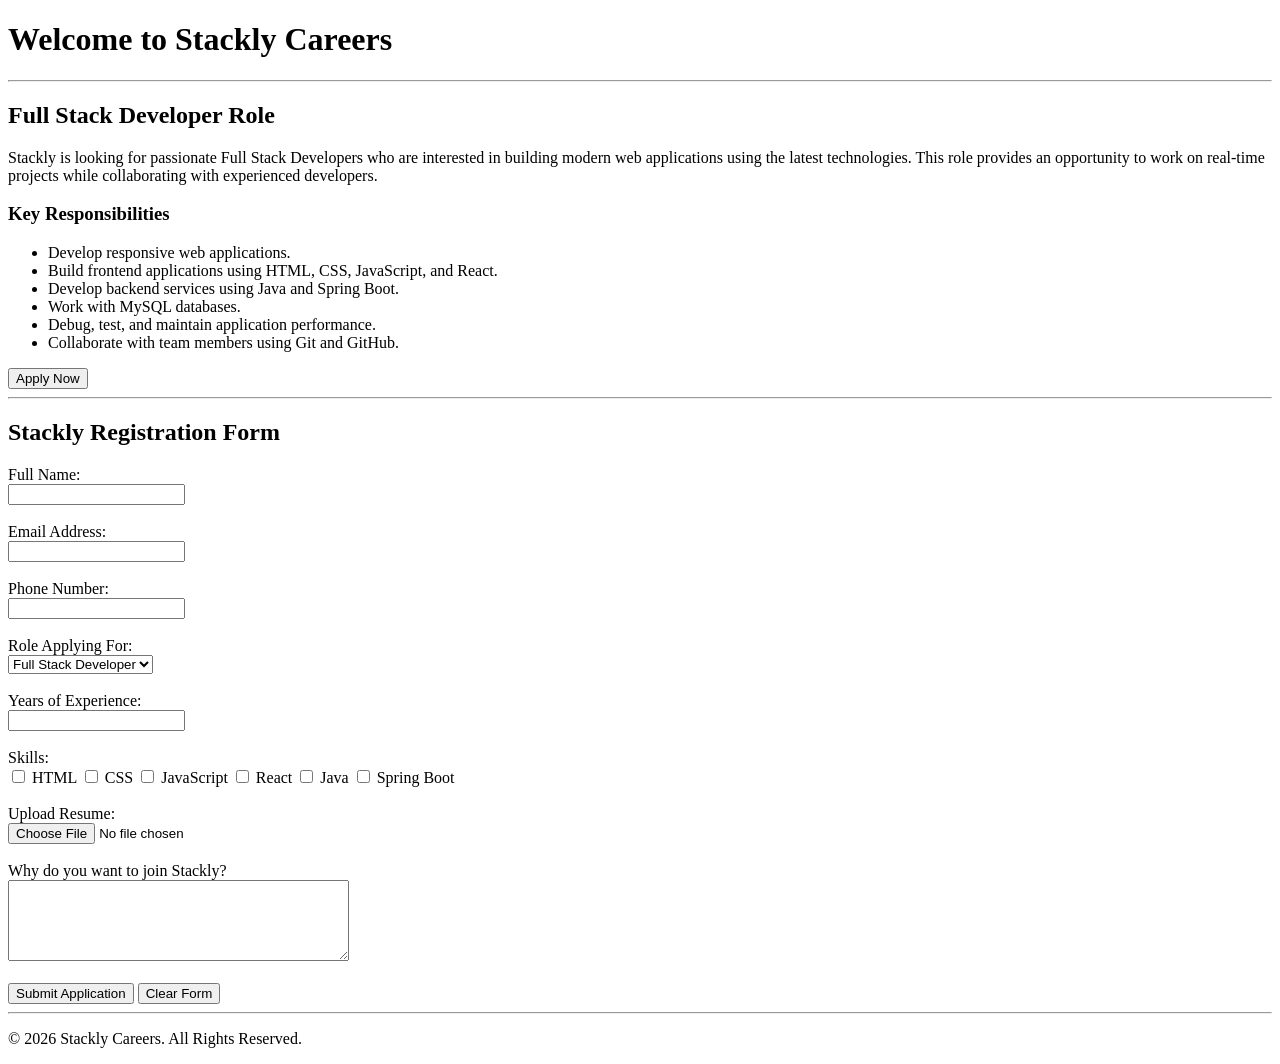
==== index.html @ b57d5f55 "Updated Stackly careers website" ====
<!DOCTYPE html>
<html lang="en">
<head>
    <meta charset="UTF-8">
    <meta name="viewport" content="width=device-width, initial-scale=1.0">
    <title>Stackly Careers</title>
</head>

<body>

    <!-- Header -->
    <header>
        <h1>Welcome to Stackly Careers</h1>
        <hr>
    </header>

    <!-- ========================= -->
    <!-- Section 1 - Normal Section -->
    <!-- ========================= -->

    <section>
        <h2>Full Stack Developer Role</h2>

        <p>
            Stackly is looking for passionate Full Stack Developers who are
            interested in building modern web applications using the latest
            technologies. This role provides an opportunity to work on real-time
            projects while collaborating with experienced developers.
        </p>

        <h3>Key Responsibilities</h3>

        <ul>
            <li>Develop responsive web applications.</li>
            <li>Build frontend applications using HTML, CSS, JavaScript, and React.</li>
            <li>Develop backend services using Java and Spring Boot.</li>
            <li>Work with MySQL databases.</li>
            <li>Debug, test, and maintain application performance.</li>
            <li>Collaborate with team members using Git and GitHub.</li>
        </ul>

        <button>Apply Now</button>
    </section>

    <hr>

    <!-- ========================= -->
    <!-- Section 2 - Registration Form -->
    <!-- ========================= -->

    <section>

        <h2>Stackly Registration Form</h2>

        <form>

            <label>Full Name:</label><br>
            <input type="text" name="fullname"><br><br>

            <label>Email Address:</label><br>
            <input type="email" name="email"><br><br>

            <label>Phone Number:</label><br>
            <input type="tel" name="phone"><br><br>

            <label>Role Applying For:</label><br>

            <select name="role">
                <option>Full Stack Developer</option>
                <option>Frontend Developer</option>
                <option>Backend Developer</option>
                <option>Java Developer</option>
                <option>React Developer</option>
            </select>

            <br><br>

            <label>Years of Experience:</label><br>
            <input type="number" name="experience"><br><br>

            <label>Skills:</label><br>

            <input type="checkbox"> HTML
            <input type="checkbox"> CSS
            <input type="checkbox"> JavaScript
            <input type="checkbox"> React
            <input type="checkbox"> Java
            <input type="checkbox"> Spring Boot

            <br><br>

            <label>Upload Resume:</label><br>
            <input type="file"><br><br>

            <label>Why do you want to join Stackly?</label><br>
            <textarea rows="5" cols="40"></textarea>

            <br><br>

            <input type="submit" value="Submit Application">
            <input type="reset" value="Clear Form">

        </form>

    </section>

    <hr>

    <footer>
        <p>&copy; 2026 Stackly Careers. All Rights Reserved.</p>
    </footer>

</body>
</html>
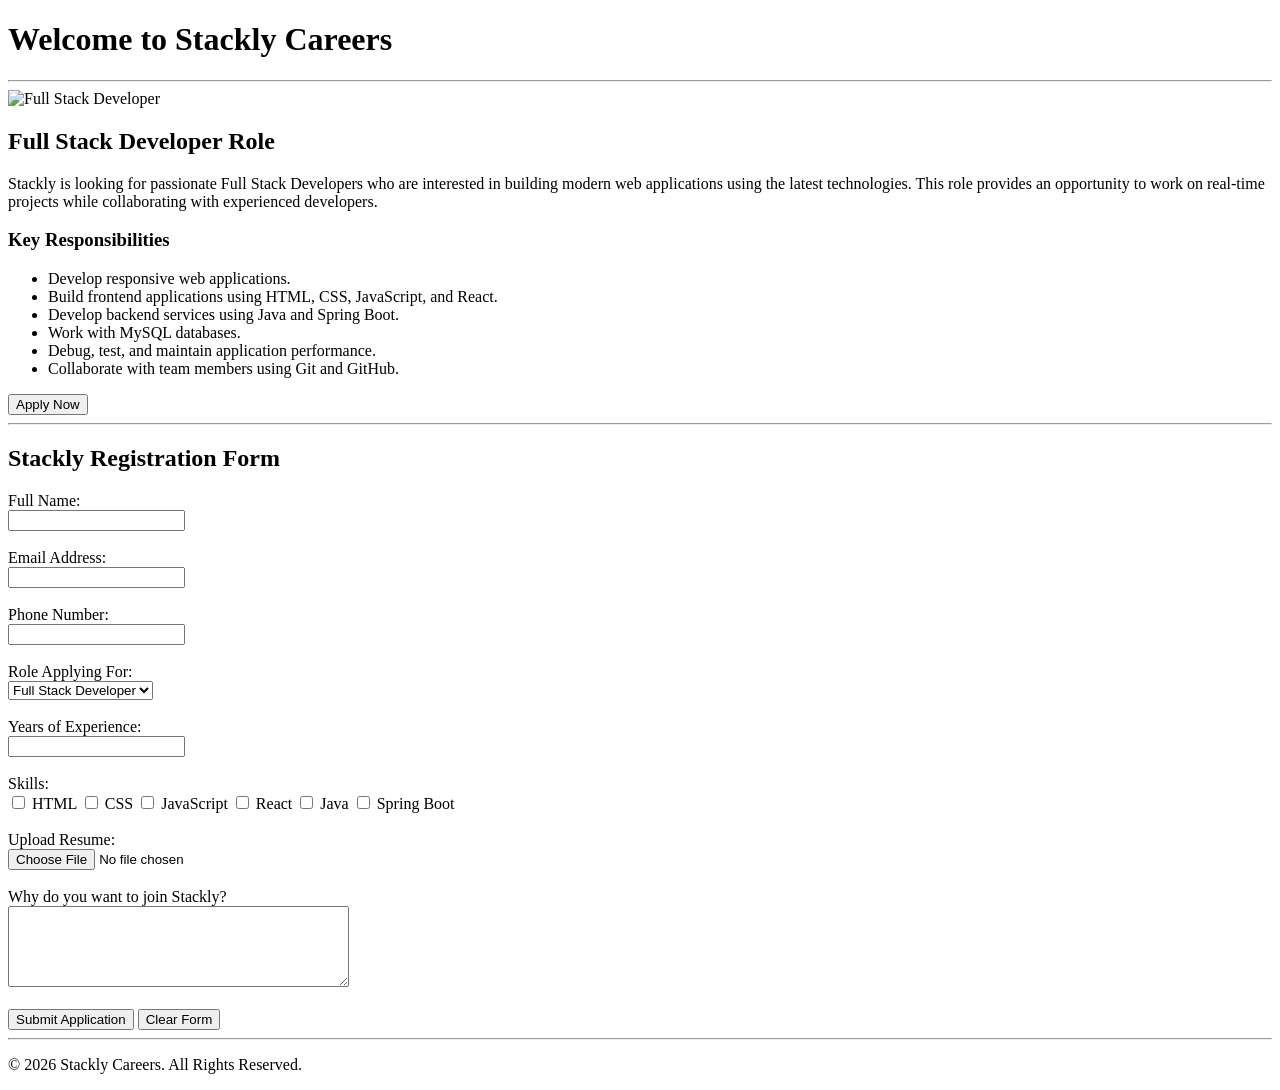
==== commit 58074760: "Added CSS and images" ====
--- a/index.html
+++ b/index.html
@@ -4,6 +4,7 @@
     <meta charset="UTF-8">
     <meta name="viewport" content="width=device-width, initial-scale=1.0">
     <title>Stackly Careers</title>
+    <link rel="stylesheet" href="../style.css">
 </head>
 
 <body>
@@ -19,7 +20,13 @@
     <!-- ========================= -->
 
     <section>
-        <h2>Full Stack Developer Role</h2>
+        
+
+        <img src="../image/images.jpg"
+         alt="Full Stack Developer"
+         width="500">
+
+         <h2>Full Stack Developer Role</h2>
 
         <p>
             Stackly is looking for passionate Full Stack Developers who are
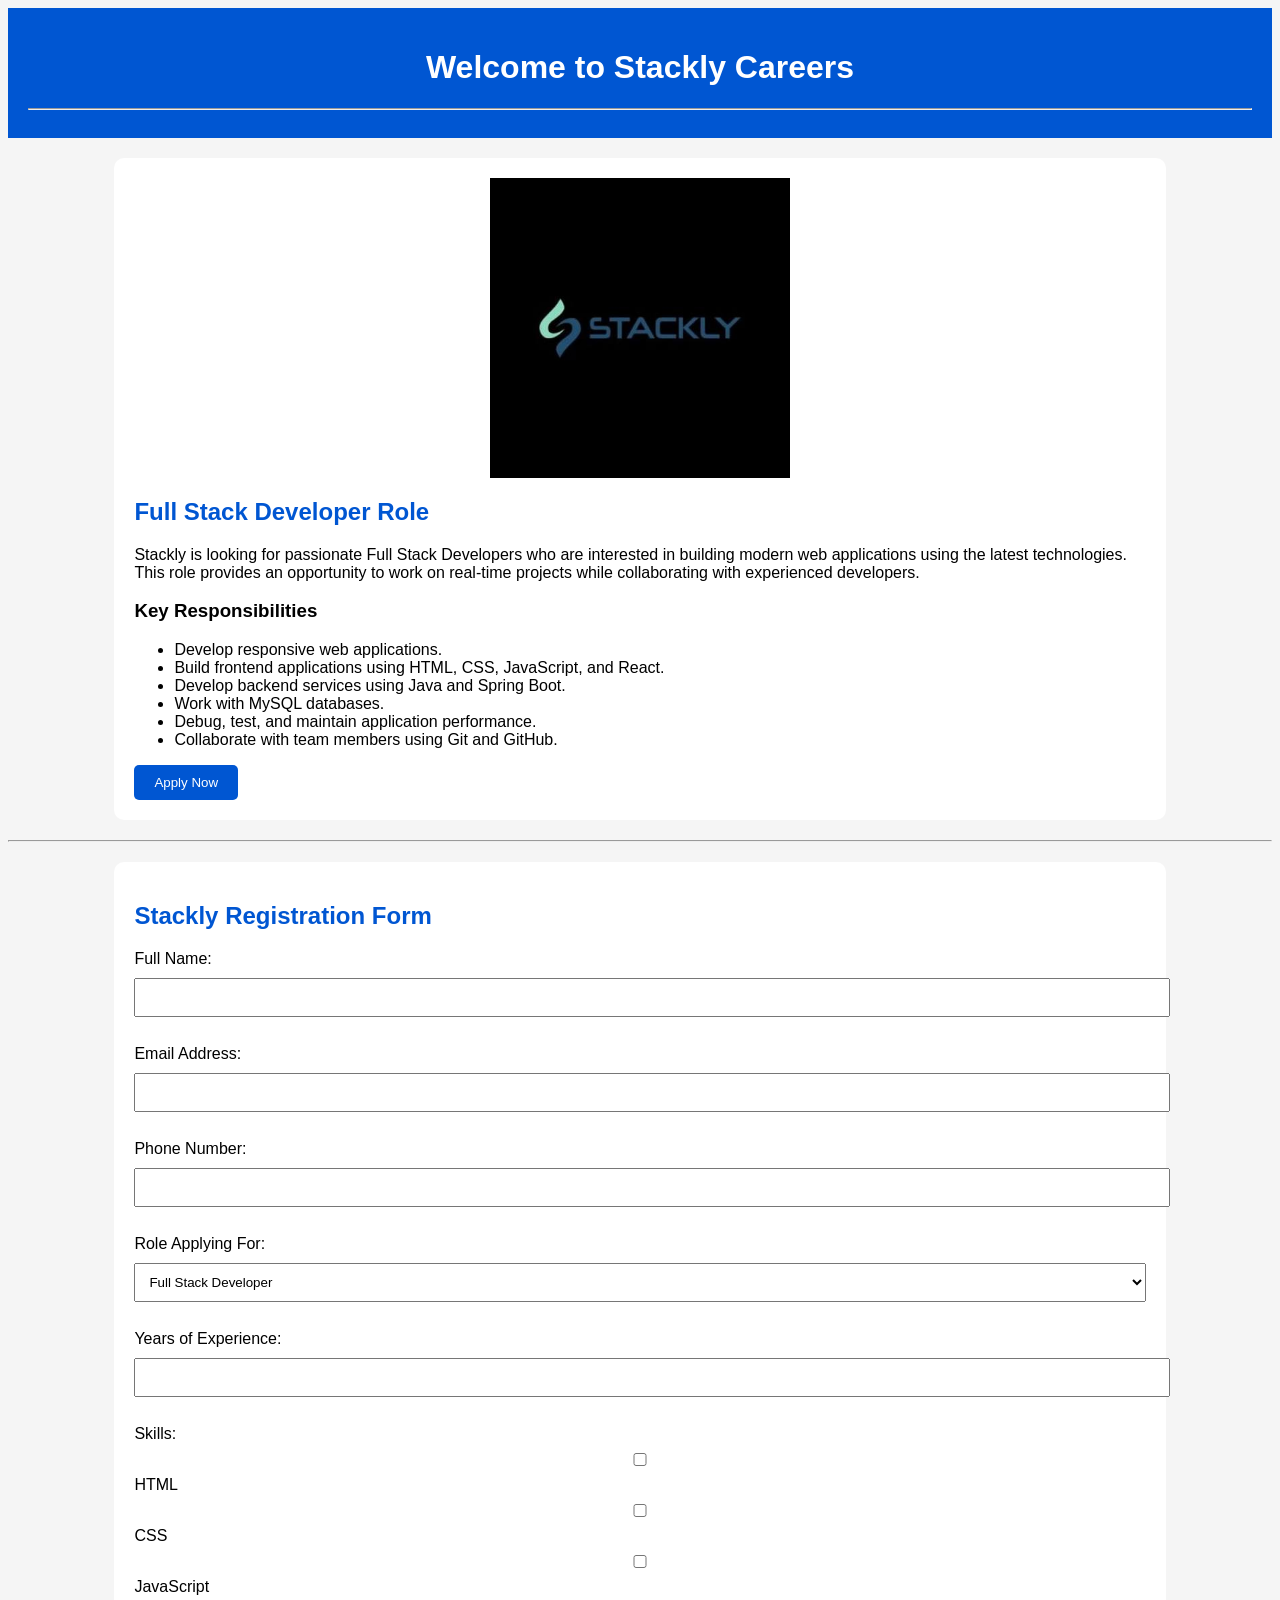
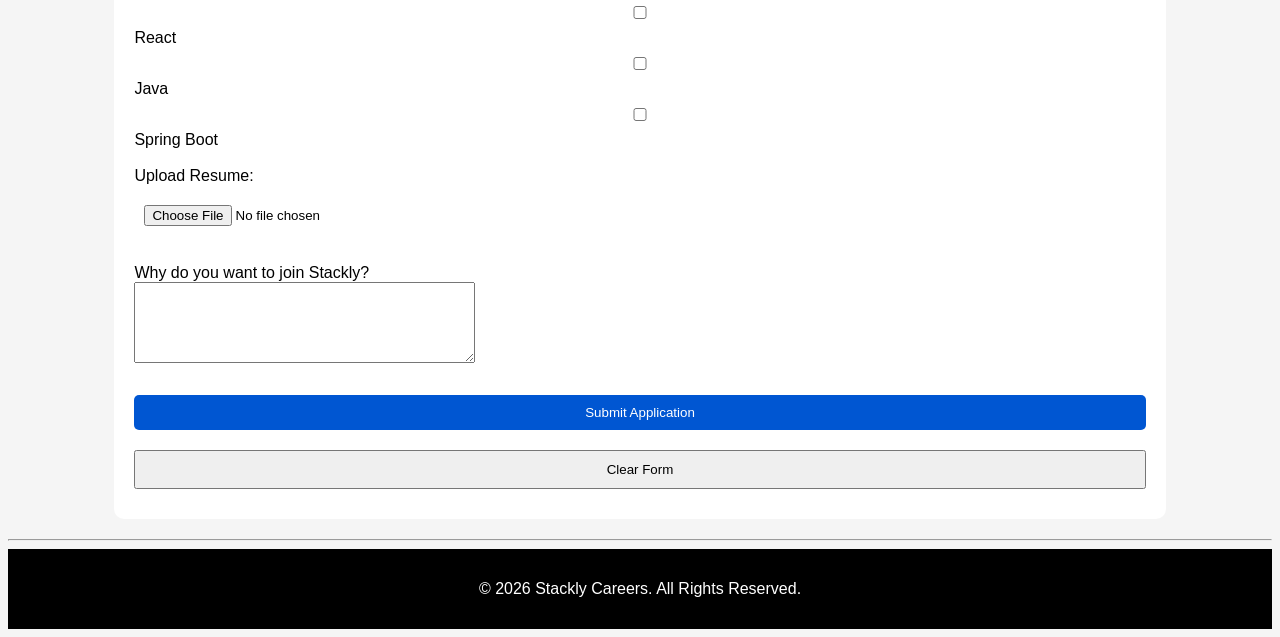
==== commit 6a6ff9d3: "Added CSS and images" ====
--- a/index.html
+++ b/index.html
@@ -22,7 +22,7 @@
     <section>
         
 
-        <img src="../image/images.jpg"
+        <img src="./image/images.jpg"
          alt="Full Stack Developer"
          width="500">
 
--- a/style.css
+++ b/style.css
@@ -0,0 +1,52 @@
+body{
+background:#f5f5f5;
+font-family:Arial;
+}
+
+header{
+background:#0056d2;
+color:white;
+text-align:center;
+padding:20px;
+}
+
+section{
+background:white;
+width:80%;
+margin:20px auto;
+padding:20px;
+border-radius:10px;
+}
+
+h2{
+color:#0056d2;
+}
+
+img{
+width:300px;
+display:block;
+margin:auto;
+}
+
+input,
+select{
+width:100%;
+padding:10px;
+margin:10px 0;
+}
+
+button,
+input[type="submit"]{
+background:#0056d2;
+color:white;
+padding:10px 20px;
+border:none;
+border-radius:5px;
+}
+
+footer{
+background:black;
+color:white;
+text-align:center;
+padding:15px;
+}
